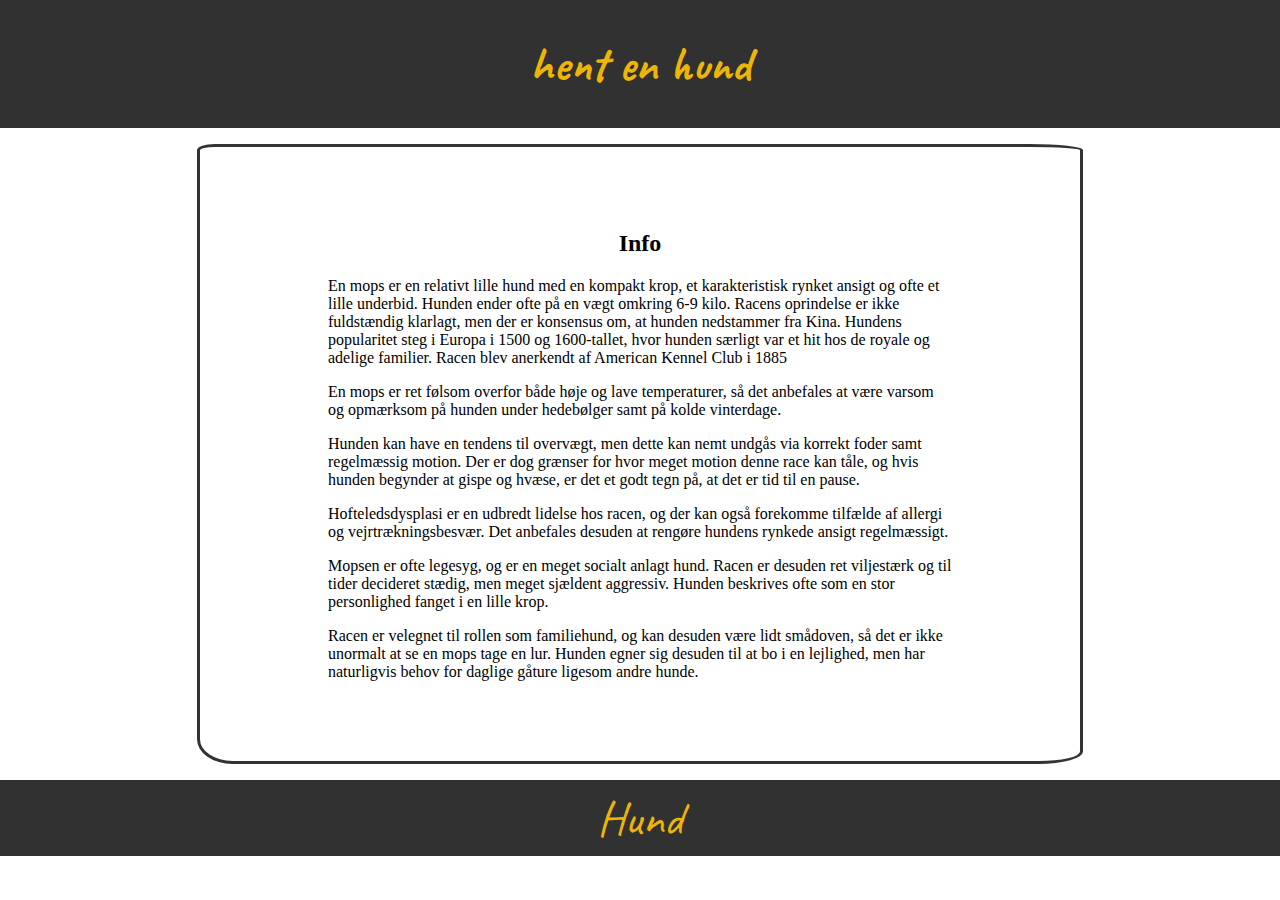
==== info.html @ 1cd28720 "dog" ====
<!DOCTYPE html>
<html lang="da">
<head>
    <meta charset="UTF-8">
    <meta http-equiv="X-UA-Compatible" content="IE=edge">
    <meta name="viewport" content="width=device-width, initial-scale=1.0">
    <link rel="stylesheet" href="assets/css/style.css">
    <title>Hent en hund - info</title>
</head>
<body>
    <header><h1>hent en hund</h1></header>
    <main class="infoWrapper">
        
        <article>
            <h2>Info</h2>
            <p>En mops er en relativt lille hund med en kompakt krop, et karakteristisk rynket ansigt og ofte et lille underbid. Hunden ender ofte på en vægt omkring 6-9 kilo.

                Racens oprindelse er ikke fuldstændig klarlagt, men der er konsensus om, at hunden nedstammer fra Kina. Hundens popularitet steg i Europa i 1500 og 1600-tallet, hvor hunden særligt var et hit hos de royale og adelige familier. Racen blev anerkendt af American Kennel Club i 1885</p>
                <p>En mops er ret følsom overfor både høje og lave temperaturer, så det anbefales at være varsom og opmærksom på hunden under hedebølger samt på kolde vinterdage.  </p>
                <p>Hunden kan have en tendens til overvægt, men dette kan nemt undgås via korrekt foder samt regelmæssig motion. Der er dog grænser for hvor meget motion denne race kan tåle, og hvis hunden begynder at gispe og hvæse, er det et godt tegn på, at det er tid til en pause.</p>
                <p>Hofteledsdysplasi er en udbredt lidelse hos racen, og der kan også forekomme tilfælde af allergi og vejrtrækningsbesvær. Det anbefales desuden at rengøre hundens rynkede ansigt regelmæssigt. 
                </p>
                <p>Mopsen er ofte legesyg, og er en meget socialt anlagt hund. Racen er desuden ret viljestærk og til tider decideret stædig, men meget sjældent aggressiv. Hunden beskrives ofte som en stor personlighed fanget i en lille krop.</p>
                <p>Racen er velegnet til rollen som familiehund, og kan desuden være lidt smådoven, så det er ikke unormalt at se en mops tage en lur. Hunden egner sig desuden til at bo i en lejlighed, men har naturligvis behov for daglige gåture ligesom andre hunde. </p>
        </article>
      
    </main>
    <footer>
    <a href="index.html">Hund</a>
    </footer>
</body>
</html>
---- assets/css/style.css ----
@import url("https://fonts.googleapis.com/css2?family=Caveat:wght@500&display=swap");
body {
  margin: auto;
}

body header {
  text-align: center;
  background-color: #313131;
  font-family: 'Caveat', cursive;
  padding: 0.1em;
}

body header h1 {
  font-size: 3em;
  color: #EDB506;
}

body main {
  background-color: #EDB506;
}

body main img {
  display: block;
  margin-left: auto;
  margin-right: auto;
  width: 50%;
}

body .infoWrapper {
  background-color: white;
  padding: 1em;
}

body .infoWrapper h2 {
  text-align: center;
}

body .infoWrapper article {
  display: block;
  margin-left: auto;
  margin-right: auto;
  width: 50%;
  padding: 4rem 8rem;
  border: 3px solid #333333;
  border-radius: 2% 6% 5% 4% / 1% 1% 2% 4%;
}

body footer {
  background-color: #313131;
  padding: 0.5em;
  text-align: center;
}

body footer:hover {
  background-color: white;
}

body footer a {
  text-decoration: none;
  font-size: 3em;
  color: #EDB506;
  font-family: 'Caveat', cursive;
  cursor: pointer;
}

body footer a:hover {
  color: black;
}
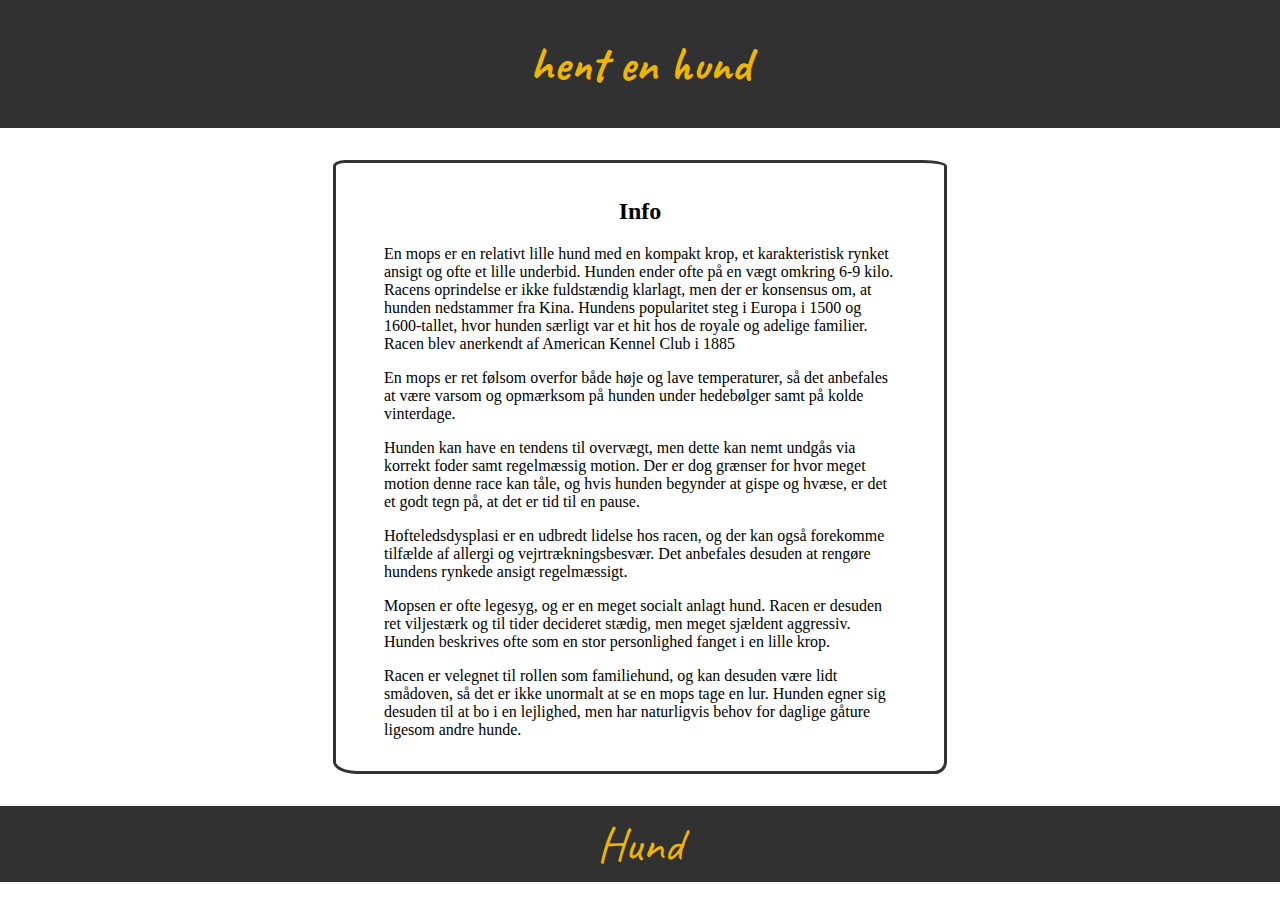
==== commit 6afa3c4e: "manifest and sw" ====
--- a/info.html
+++ b/info.html
@@ -5,6 +5,8 @@
     <meta http-equiv="X-UA-Compatible" content="IE=edge">
     <meta name="viewport" content="width=device-width, initial-scale=1.0">
     <link rel="stylesheet" href="assets/css/style.css">
+ 
+
     <title>Hent en hund - info</title>
 </head>
 <body>
--- a/assets/css/style.css
+++ b/assets/css/style.css
@@ -28,7 +28,7 @@
 
 body .infoWrapper {
   background-color: white;
-  padding: 1em;
+  padding: 2em 0;
 }
 
 body .infoWrapper h2 {
@@ -39,15 +39,18 @@
   display: block;
   margin-left: auto;
   margin-right: auto;
-  width: 50%;
-  padding: 4rem 8rem;
+  width: 40%;
+  padding: 1rem 3rem;
   border: 3px solid #333333;
-  border-radius: 2% 6% 5% 4% / 1% 1% 2% 4%;
+  border-radius: 2% 4% 2% 4% / 1% 1% 2% 2%;
 }
 
 body footer {
+  position: static;
+  bottom: 0;
+  width: 100%;
   background-color: #313131;
-  padding: 0.5em;
+  padding: 0.5em 0;
   text-align: center;
 }
 
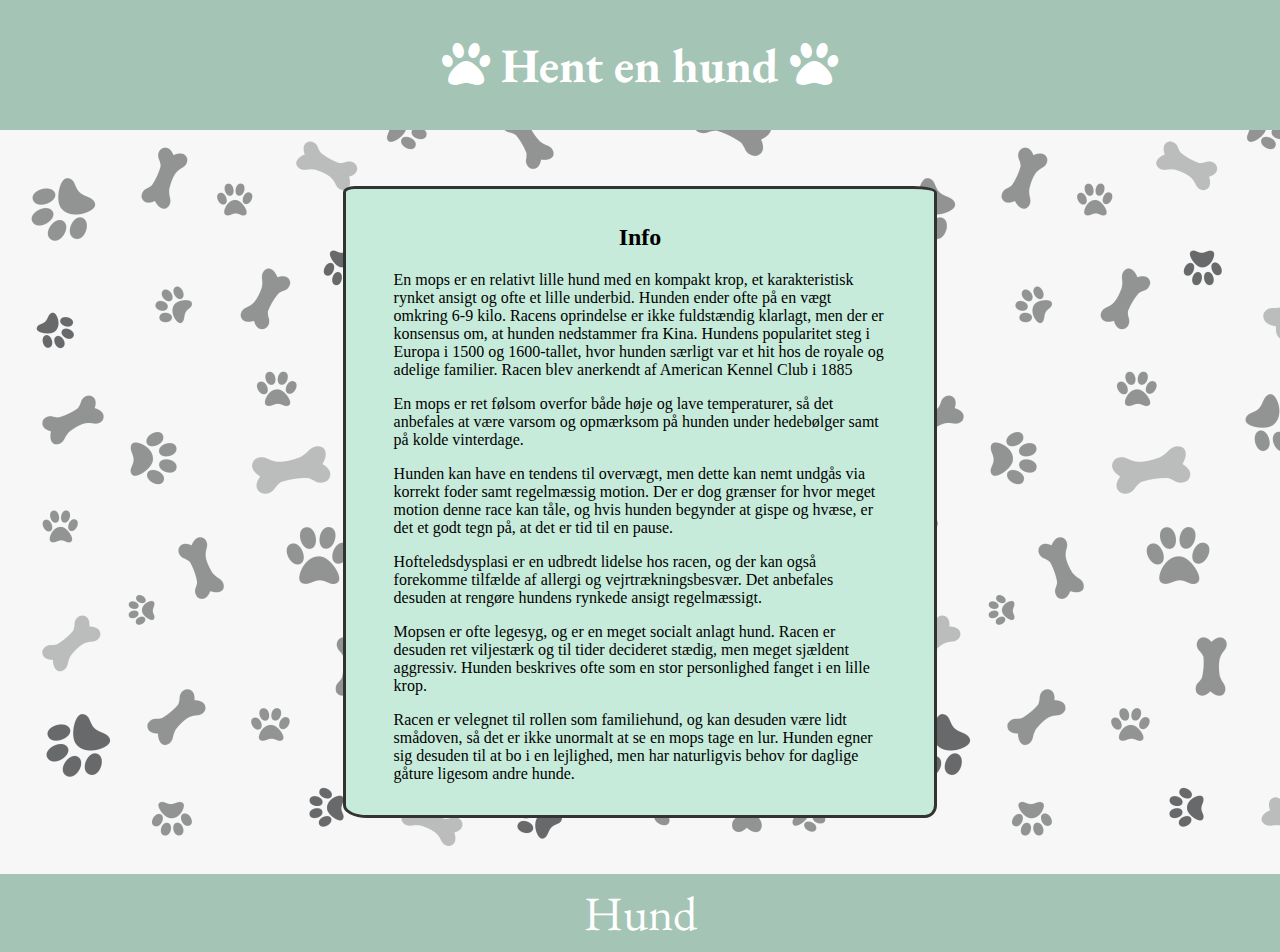
==== commit 4076a4f6: "btn and style" ====
--- a/info.html
+++ b/info.html
@@ -5,12 +5,14 @@
     <meta http-equiv="X-UA-Compatible" content="IE=edge">
     <meta name="viewport" content="width=device-width, initial-scale=1.0">
     <link rel="stylesheet" href="assets/css/style.css">
+    <link href="webfonts/all.css" rel="stylesheet">
  
 
     <title>Hent en hund - info</title>
 </head>
 <body>
-    <header><h1>hent en hund</h1></header>
+    <header><h1><i class="fas fa-paw"></i> Hent en hund <i class="fas fa-paw"></i></h1>
+    </header>
     <main class="infoWrapper">
         
         <article>
--- a/assets/css/style.css
+++ b/assets/css/style.css
@@ -1,33 +1,66 @@
-@import url("https://fonts.googleapis.com/css2?family=Caveat:wght@500&display=swap");
+@import url("https://fonts.googleapis.com/css2?family=EB+Garamond&family=Road+Rage&display=swap");
 body {
   margin: auto;
+  background-image: url("paw.png");
 }
 
 body header {
   text-align: center;
-  background-color: #313131;
-  font-family: 'Caveat', cursive;
+  background-color: #A4C4B5;
+  font-family: 'EB Garamond', serif;
+  font-size: 1em;
   padding: 0.1em;
 }
 
 body header h1 {
   font-size: 3em;
-  color: #EDB506;
+  color: #fff;
+}
+
+body header h1 i {
+  color: #ffffff;
+}
+
+body header h1 i:hover {
+  color: #000;
 }
 
 body main {
-  background-color: #EDB506;
+  margin: 1.5em;
 }
 
 body main img {
+  min-height: 60vh;
+  max-height: 100vh;
   display: block;
   margin-left: auto;
   margin-right: auto;
-  width: 50%;
+  width: 60%;
+  background-color: #F7F7F7;
+  border: 0.5em solid #000;
+  border-radius: 2% 4% 5% 4% / 1% 1% 2% 2%;
+}
+
+body main button {
+  display: block;
+  margin-left: auto;
+  margin-right: auto;
+  margin-top: 2em;
+  font-size: 1em;
+  color: #fff;
+  background-color: #A4C4B5;
+  border: solid 2px black;
+  padding: 1em 1em;
+  text-align: center;
+  text-decoration: none;
+  cursor: pointer;
+}
+
+body main button:hover {
+  background-color: #000;
 }
 
 body .infoWrapper {
-  background-color: white;
   padding: 2em 0;
 }
 
@@ -36,6 +69,7 @@
 }
 
 body .infoWrapper article {
+  background-color: #c7ebda;
   display: block;
   margin-left: auto;
   margin-right: auto;
@@ -47,22 +81,21 @@
 
 body footer {
   position: static;
-  bottom: 0;
   width: 100%;
-  background-color: #313131;
+  background-color: #A4C4B5;
   padding: 0.5em 0;
   text-align: center;
 }
 
 body footer:hover {
-  background-color: white;
+  background-color: #c7ebda;
 }
 
 body footer a {
   text-decoration: none;
   font-size: 3em;
-  color: #EDB506;
-  font-family: 'Caveat', cursive;
+  color: #fff;
+  font-family: 'EB Garamond', serif;
   cursor: pointer;
 }
 
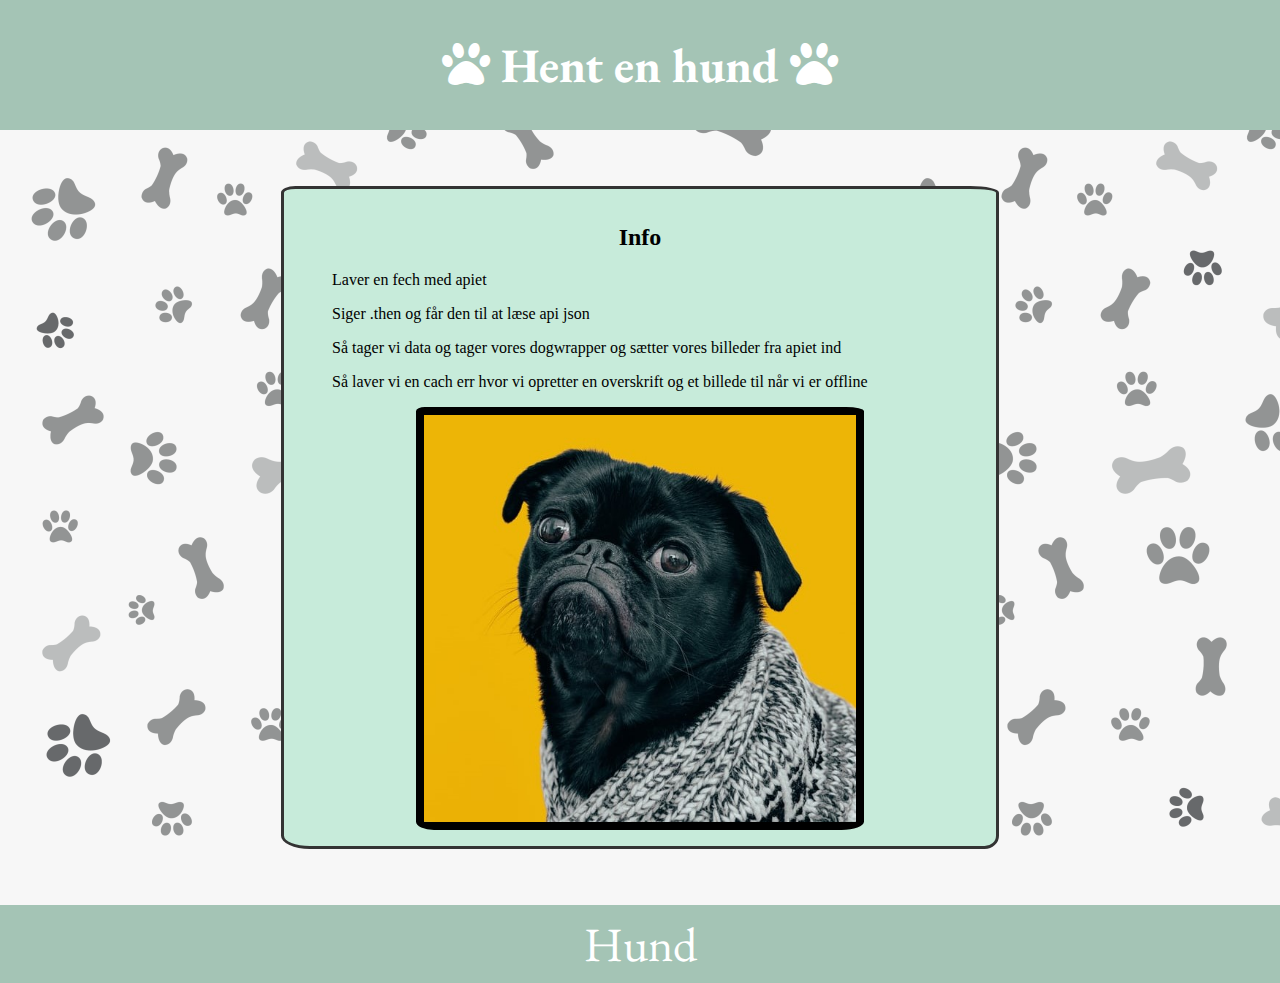
==== commit c31374e3: "offline mood" ====
--- a/info.html
+++ b/info.html
@@ -17,16 +17,13 @@
         
         <article>
             <h2>Info</h2>
-            <p>En mops er en relativt lille hund med en kompakt krop, et karakteristisk rynket ansigt og ofte et lille underbid. Hunden ender ofte på en vægt omkring 6-9 kilo.
+            <p>Laver en fech med apiet</p>
+            <p>Siger .then og får den til at læse api json </p>
+            <p>Så tager vi data og tager vores dogwrapper og sætter vores billeder fra apiet ind</p>
+            <p>Så laver vi en cach err hvor vi opretter en overskrift og et billede til når vi er offline </p>
 
-                Racens oprindelse er ikke fuldstændig klarlagt, men der er konsensus om, at hunden nedstammer fra Kina. Hundens popularitet steg i Europa i 1500 og 1600-tallet, hvor hunden særligt var et hit hos de royale og adelige familier. Racen blev anerkendt af American Kennel Club i 1885</p>
-                <p>En mops er ret følsom overfor både høje og lave temperaturer, så det anbefales at være varsom og opmærksom på hunden under hedebølger samt på kolde vinterdage.  </p>
-                <p>Hunden kan have en tendens til overvægt, men dette kan nemt undgås via korrekt foder samt regelmæssig motion. Der er dog grænser for hvor meget motion denne race kan tåle, og hvis hunden begynder at gispe og hvæse, er det et godt tegn på, at det er tid til en pause.</p>
-                <p>Hofteledsdysplasi er en udbredt lidelse hos racen, og der kan også forekomme tilfælde af allergi og vejrtrækningsbesvær. Det anbefales desuden at rengøre hundens rynkede ansigt regelmæssigt. 
-                </p>
-                <p>Mopsen er ofte legesyg, og er en meget socialt anlagt hund. Racen er desuden ret viljestærk og til tider decideret stædig, men meget sjældent aggressiv. Hunden beskrives ofte som en stor personlighed fanget i en lille krop.</p>
-                <p>Racen er velegnet til rollen som familiehund, og kan desuden være lidt smådoven, så det er ikke unormalt at se en mops tage en lur. Hunden egner sig desuden til at bo i en lejlighed, men har naturligvis behov for daglige gåture ligesom andre hunde. </p>
-        </article>
+            <img src="assets/images/dog.png" alt="">
+            </article>
       
     </main>
     <footer>
--- a/assets/css/style.css
+++ b/assets/css/style.css
@@ -27,15 +27,15 @@
 
 body main {
   margin: 1.5em;
+  min-height: 70vh;
 }
 
 body main img {
-  min-height: 60vh;
-  max-height: 100vh;
+  max-width: 70%;
+  max-height: 60vh;
   display: block;
   margin-left: auto;
   margin-right: auto;
-  width: 60%;
   background-color: #F7F7F7;
   border: 0.5em solid #000;
   border-radius: 2% 4% 5% 4% / 1% 1% 2% 2%;
@@ -73,7 +73,7 @@
   display: block;
   margin-left: auto;
   margin-right: auto;
-  width: 40%;
+  width: 50%;
   padding: 1rem 3rem;
   border: 3px solid #333333;
   border-radius: 2% 4% 2% 4% / 1% 1% 2% 2%;
